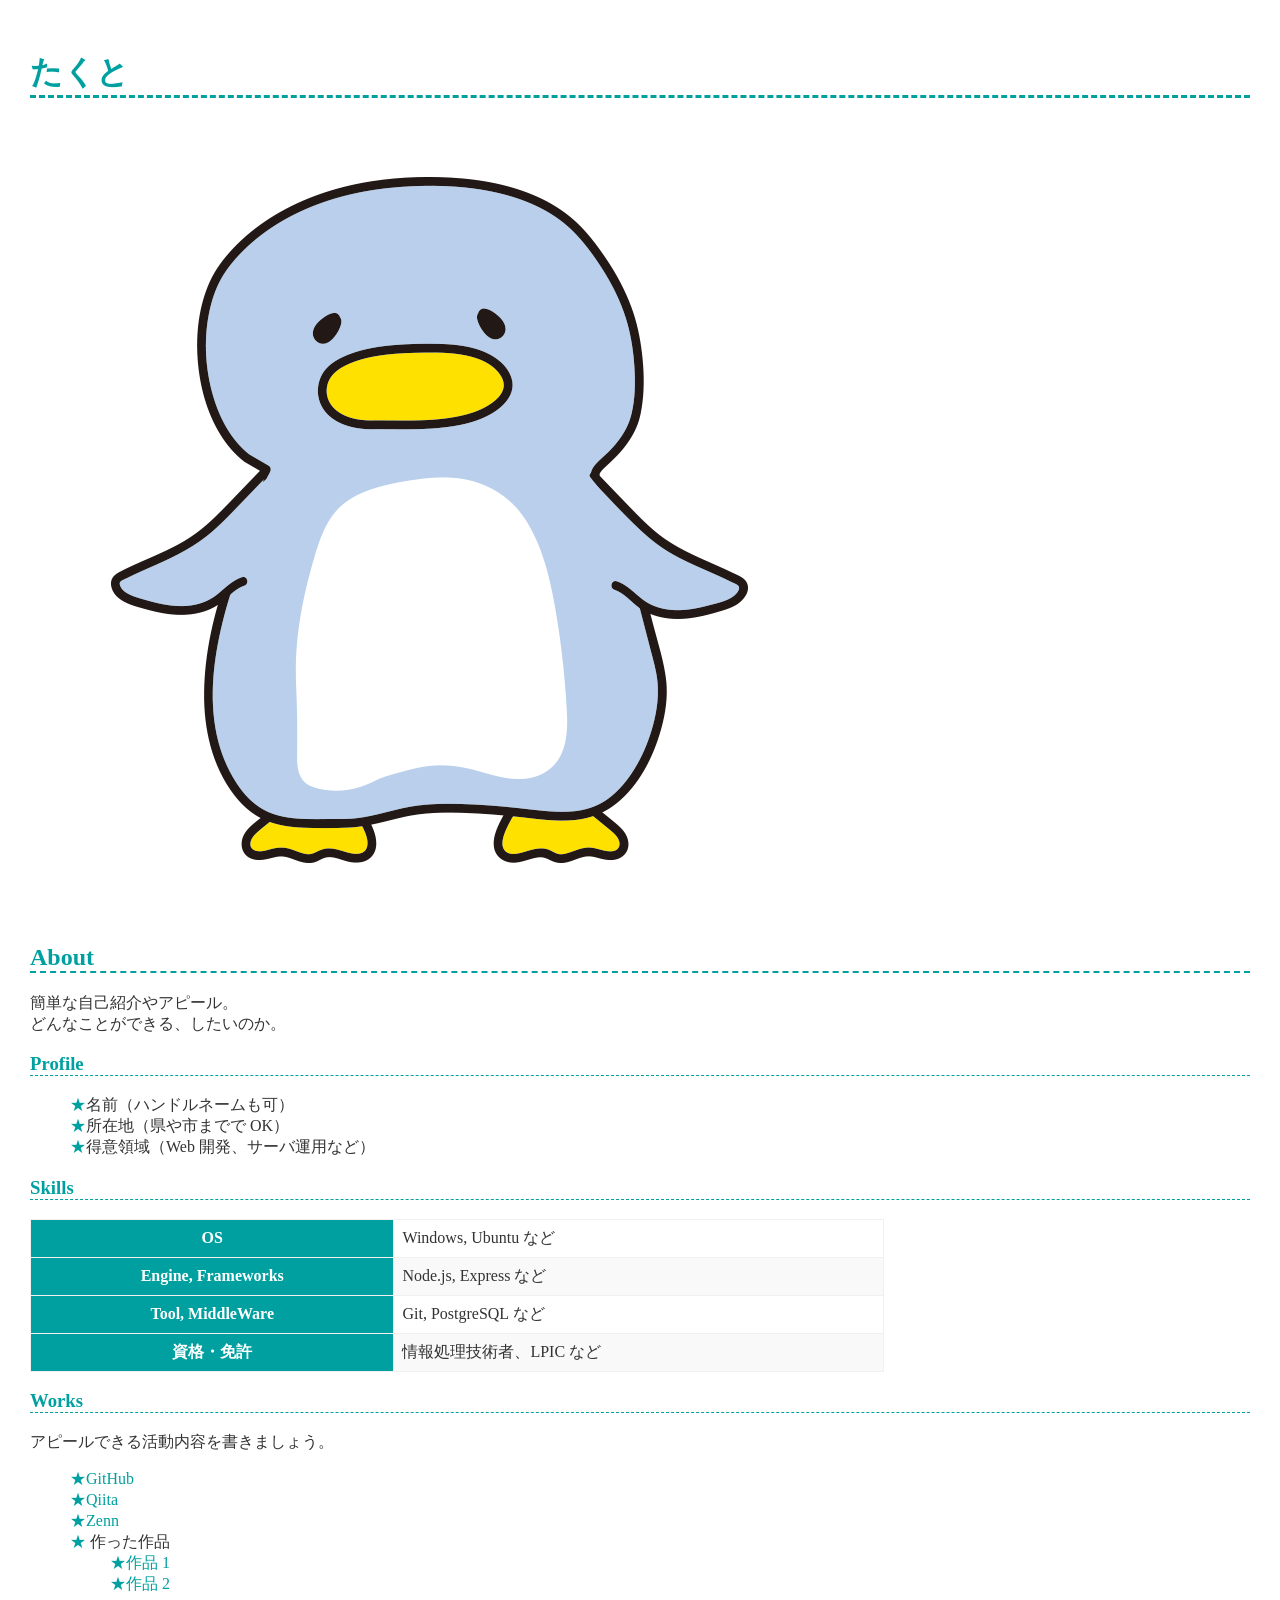
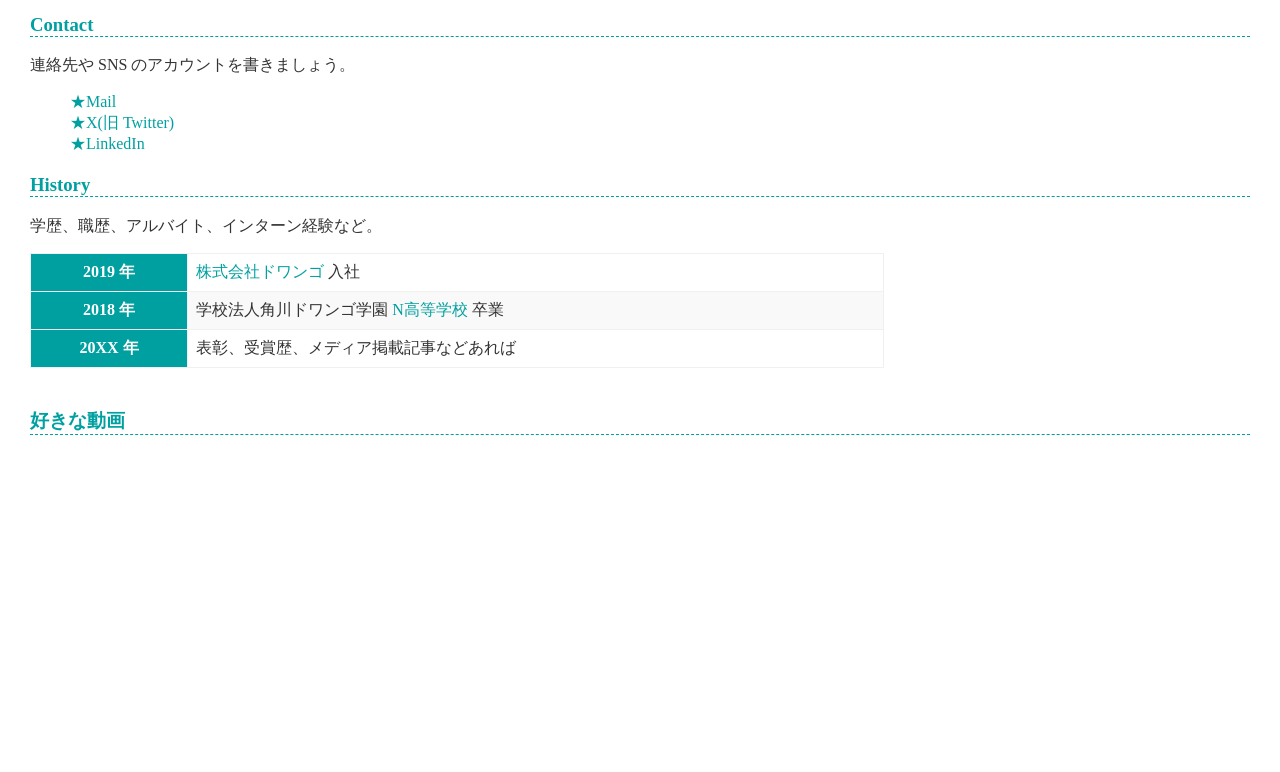
==== index.html @ 92a883c2 "動画を追加" ====
<!DOCTYPE html>
<html lang="ja">
  <head>
    <meta charset="utf-8">
    <meta name="viewport" content="width=device-width, initial-scale=1">
        <link href="style.css" rel="stylesheet">
    <title>たくとのポートフォリオ</title>
  </head>
  <body>
    <h1>たくと</h1>
    <img src="doubutu_penguin.png">
    
    <h2>About</h2>
    <p>
      簡単な自己紹介やアピール。<br>
      どんなことができる、したいのか。
    </p>

    <h3>Profile</h3>
    <ul>
      <li>名前（ハンドルネームも可）</li>
      <li>所在地（県や市までで OK）</li>
      <li>得意領域（Web 開発、サーバ運用など）</li>
    </ul>

    <h3>Skills</h3>
    <table>
      <tr>
        <th>OS</th>
        <td>Windows, Ubuntu など</td>
      </tr>
      <tr>
        <th>Engine, Frameworks</th>
        <td>Node.js, Express など</td>
      </tr>
      <tr>
        <th>Tool, MiddleWare</th>
        <td>Git, PostgreSQL など</td>
      </tr>
      <tr>
        <th>資格・免許</th>
        <td>情報処理技術者、LPIC など</td>
      </tr>
    </table>

    <h3>Works</h3>
    <p>アピールできる活動内容を書きましょう。</p>
    <ul>
      <li><a href="https://github.com/">GitHub</a></li>
      <li><a href="https://qiita.com/">Qiita</a></li>
      <li><a href="https://zenn.dev/">Zenn</a></li>
      <li>
        作った作品
        <ul>
          <li><a href="https://example.com/">作品 1</a></li>
          <li><a href="https://example.com/">作品 2</a></li>
        </ul>
      </li>
    </ul>

    <h3>Contact</h3>
    <p>連絡先や SNS のアカウントを書きましょう。</p>
    <ul>
      <li><a href="mailto:name@example.com">Mail</a></li>
      <li><a href="https://twitter.com/n_yobikou">X(旧 Twitter)</a></li>
      <li><a href="https://www.linkedin.com/">LinkedIn</a></li>
    </ul>

    <h3>History</h3>
    <p>学歴、職歴、アルバイト、インターン経験など。</p>
    <table>
      <tr>
        <th>2019 年</th>
        <td><a href="https://dwango.co.jp/">株式会社ドワンゴ</a> 入社</td>
      </tr>
      <tr>
        <th>2018 年</th>
        <td>学校法人角川ドワンゴ学園 <a href="https://nnn.ed.jp/">N高等学校</a> 卒業</td>
      </tr>
      <tr>
        <th>20XX 年</th>
        <td>表彰、受賞歴、メディア掲載記事などあれば</td>
      </tr>
    </table>
    
　 <h3>好きな動画</h3>
    <iframe width="560" height="315" src="https://www.youtube.com/embed/XuF70YrzX6M?si=0csNe-EmQ9gtu96h" title="YouTube video player" frameborder="0" allow="accelerometer; autoplay; clipboard-write; encrypted-media; gyroscope; picture-in-picture; web-share" referrerpolicy="strict-origin-when-cross-origin" allowfullscreen></iframe>
    
  </body>
</html>
---- style.css ----
/* --------------------
        全体
-------------------- */

:root {
  --theme-color: #00a0a0;
}

* {
  box-sizing: border-box;
}

html, body {
  width: 100%;
  height: 100%;
}

body {
  margin: 0;
  padding: 30px;
  color: #333;
}

/* --------------------
        見出し
-------------------- */

h1, h2, h3 {
  color: var(--theme-color);
  border-bottom: dashed 0.1em var(--theme-color);
}

/* --------------------
        リンク
-------------------- */

a {
  color: var(--theme-color);
  text-decoration: none;
}

/* --------------------
        リスト
-------------------- */

ul {
  list-style: none;
}
li:before {
  content: "★";
  color: var(--theme-color);
}

/* --------------------
          表
-------------------- */

table {
  border-spacing: 0;
  border-collapse: collapse;
  border: solid 1px #f0f0f0;
  min-width: 70%;
}
tr {
  background-color: #fff;
}
tr:nth-child(2n) {
  background-color: #f9f9f9;
}
th {
  background: var(--theme-color);
  color: #fff;
}
th, td {
  border: solid 1px #f0f0f0;
  padding: 0.5rem;
}
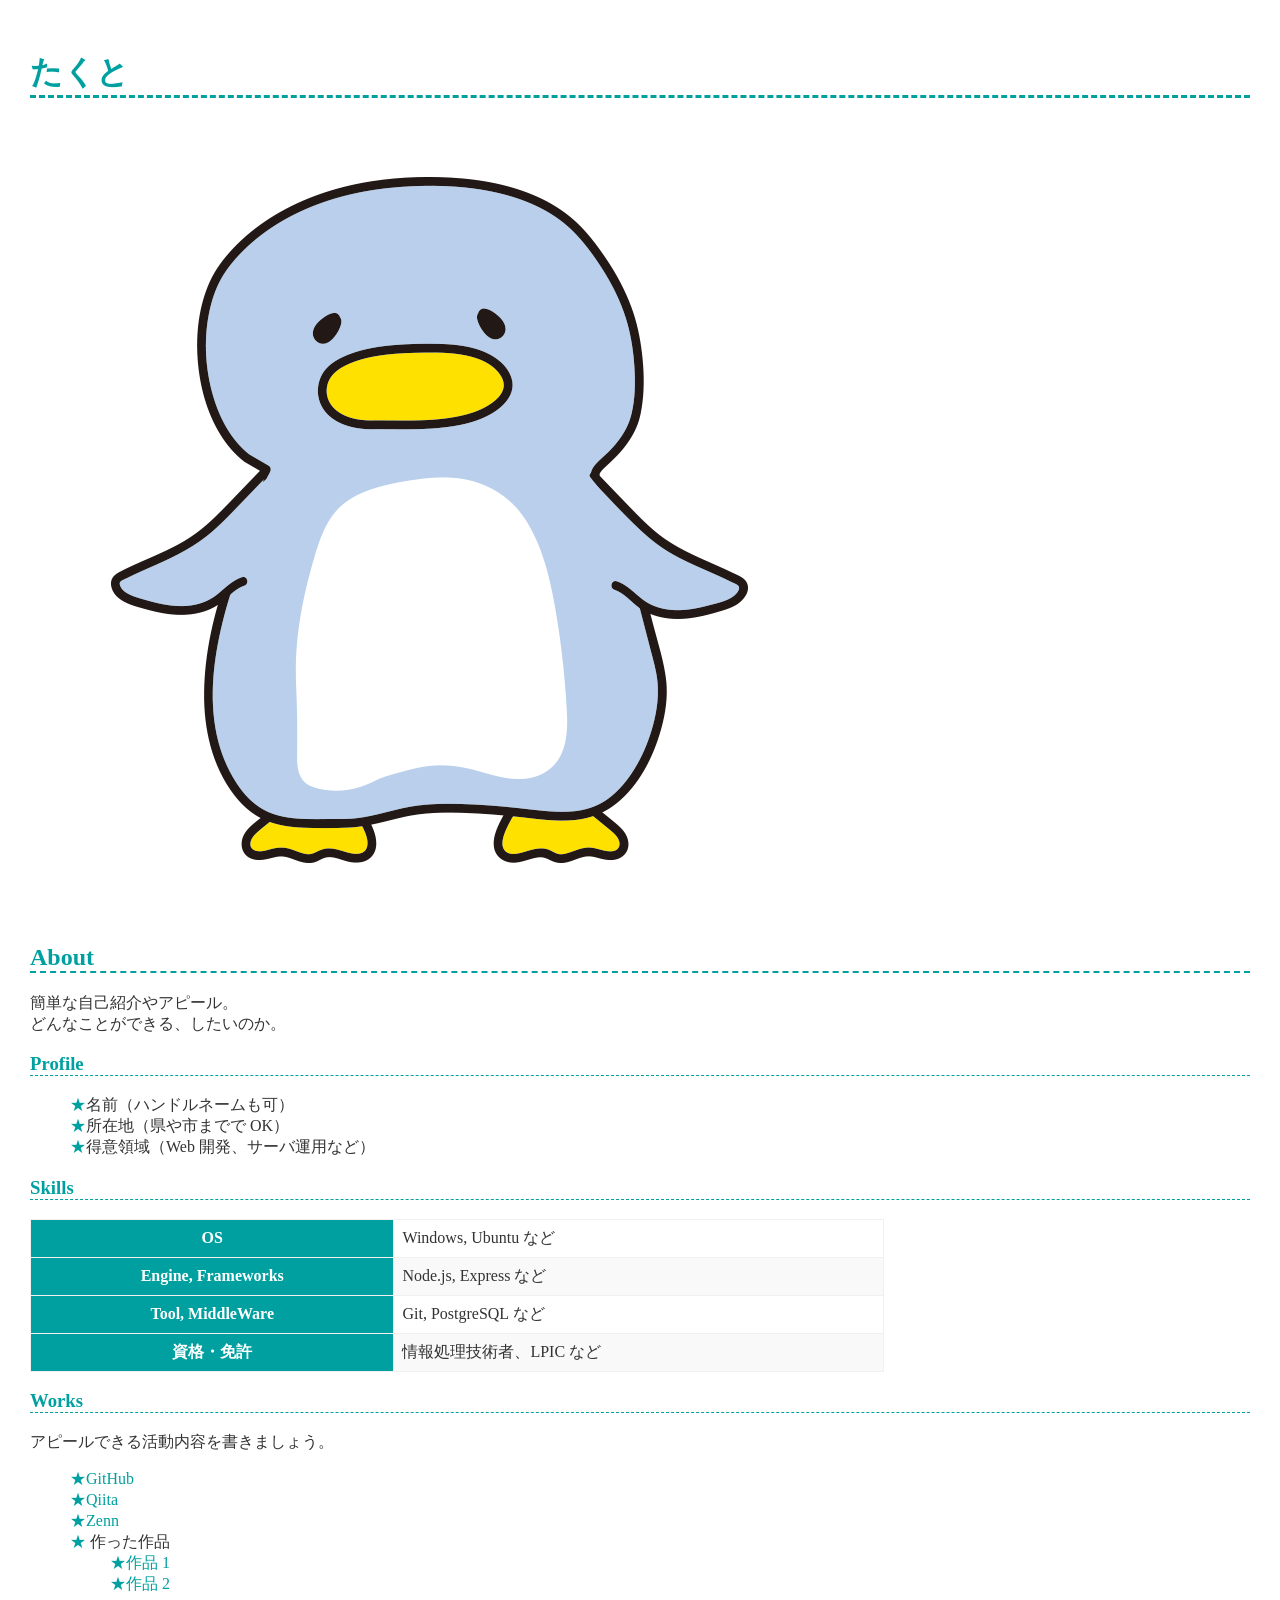
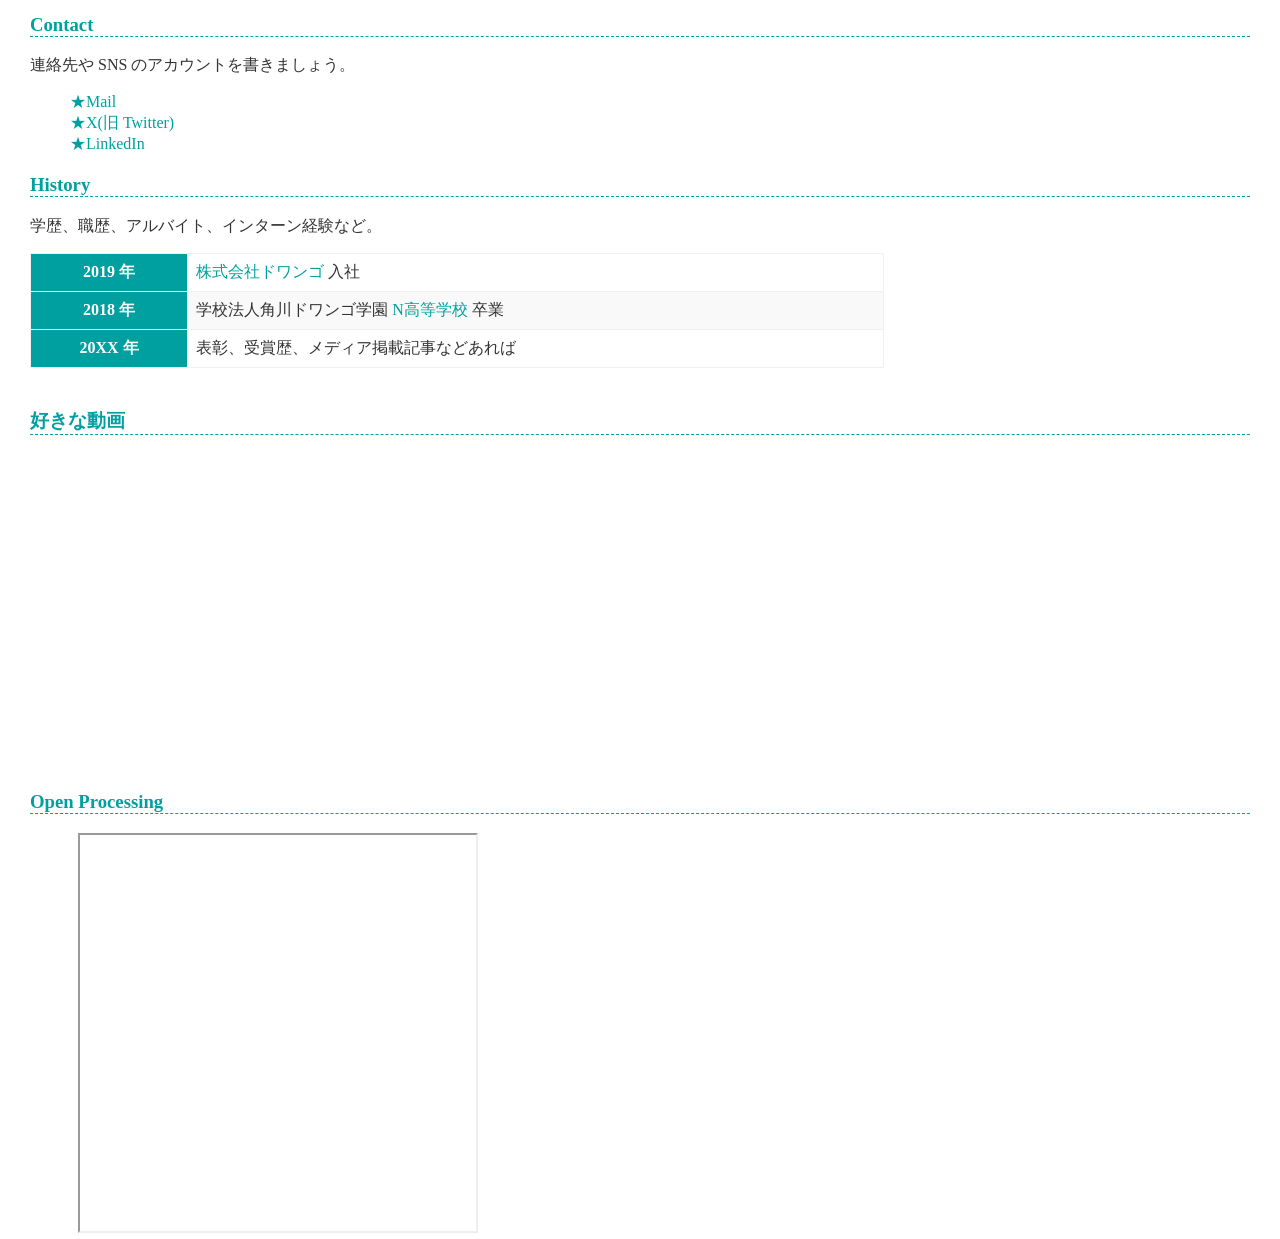
==== commit 2c427704: "Update index.html" ====
--- a/index.html
+++ b/index.html
@@ -85,6 +85,9 @@
     
 　 <h3>好きな動画</h3>
     <iframe width="560" height="315" src="https://www.youtube.com/embed/XuF70YrzX6M?si=0csNe-EmQ9gtu96h" title="YouTube video player" frameborder="0" allow="accelerometer; autoplay; clipboard-write; encrypted-media; gyroscope; picture-in-picture; web-share" referrerpolicy="strict-origin-when-cross-origin" allowfullscreen></iframe>
+
+    <h3>Open Processing</h3>
+　　　<iframe src="https://openprocessing.org/sketch/2960063/embed/" width="400" height="400"></iframe>
     
   </body>
 </html>
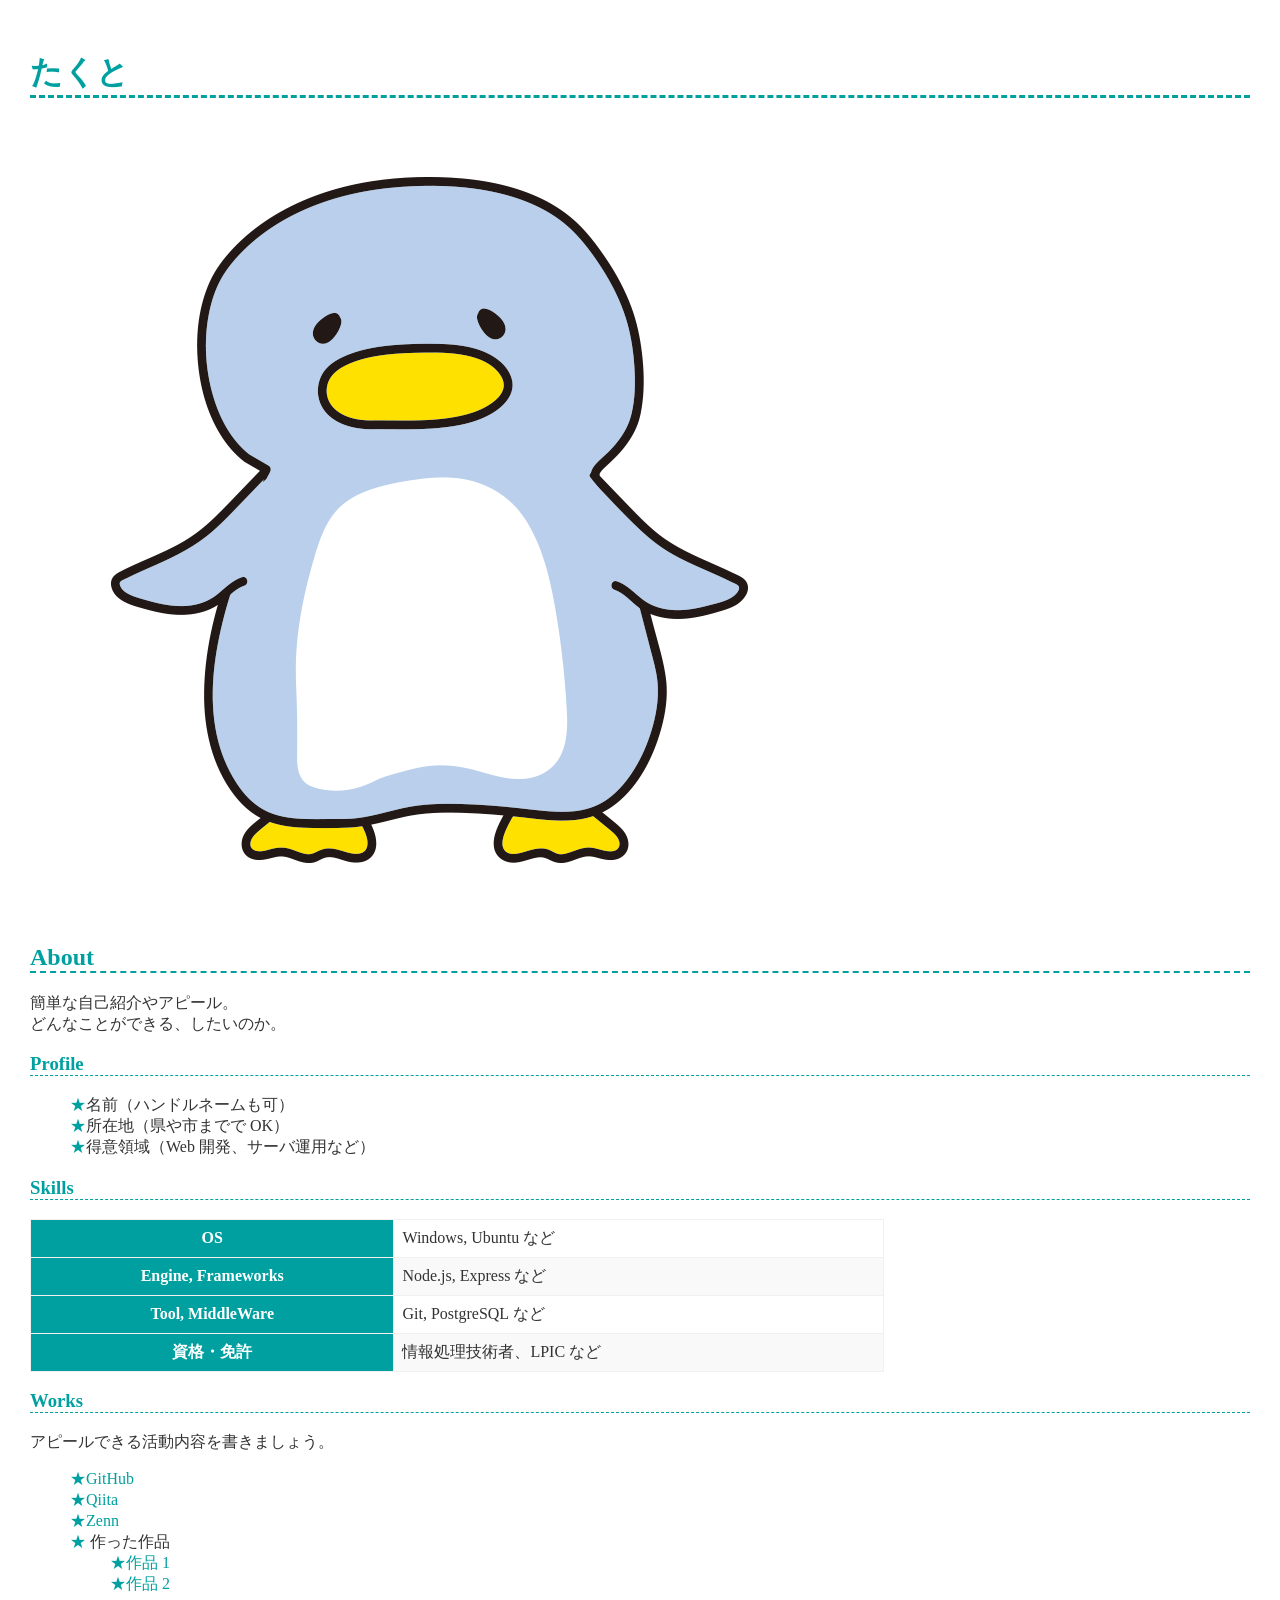
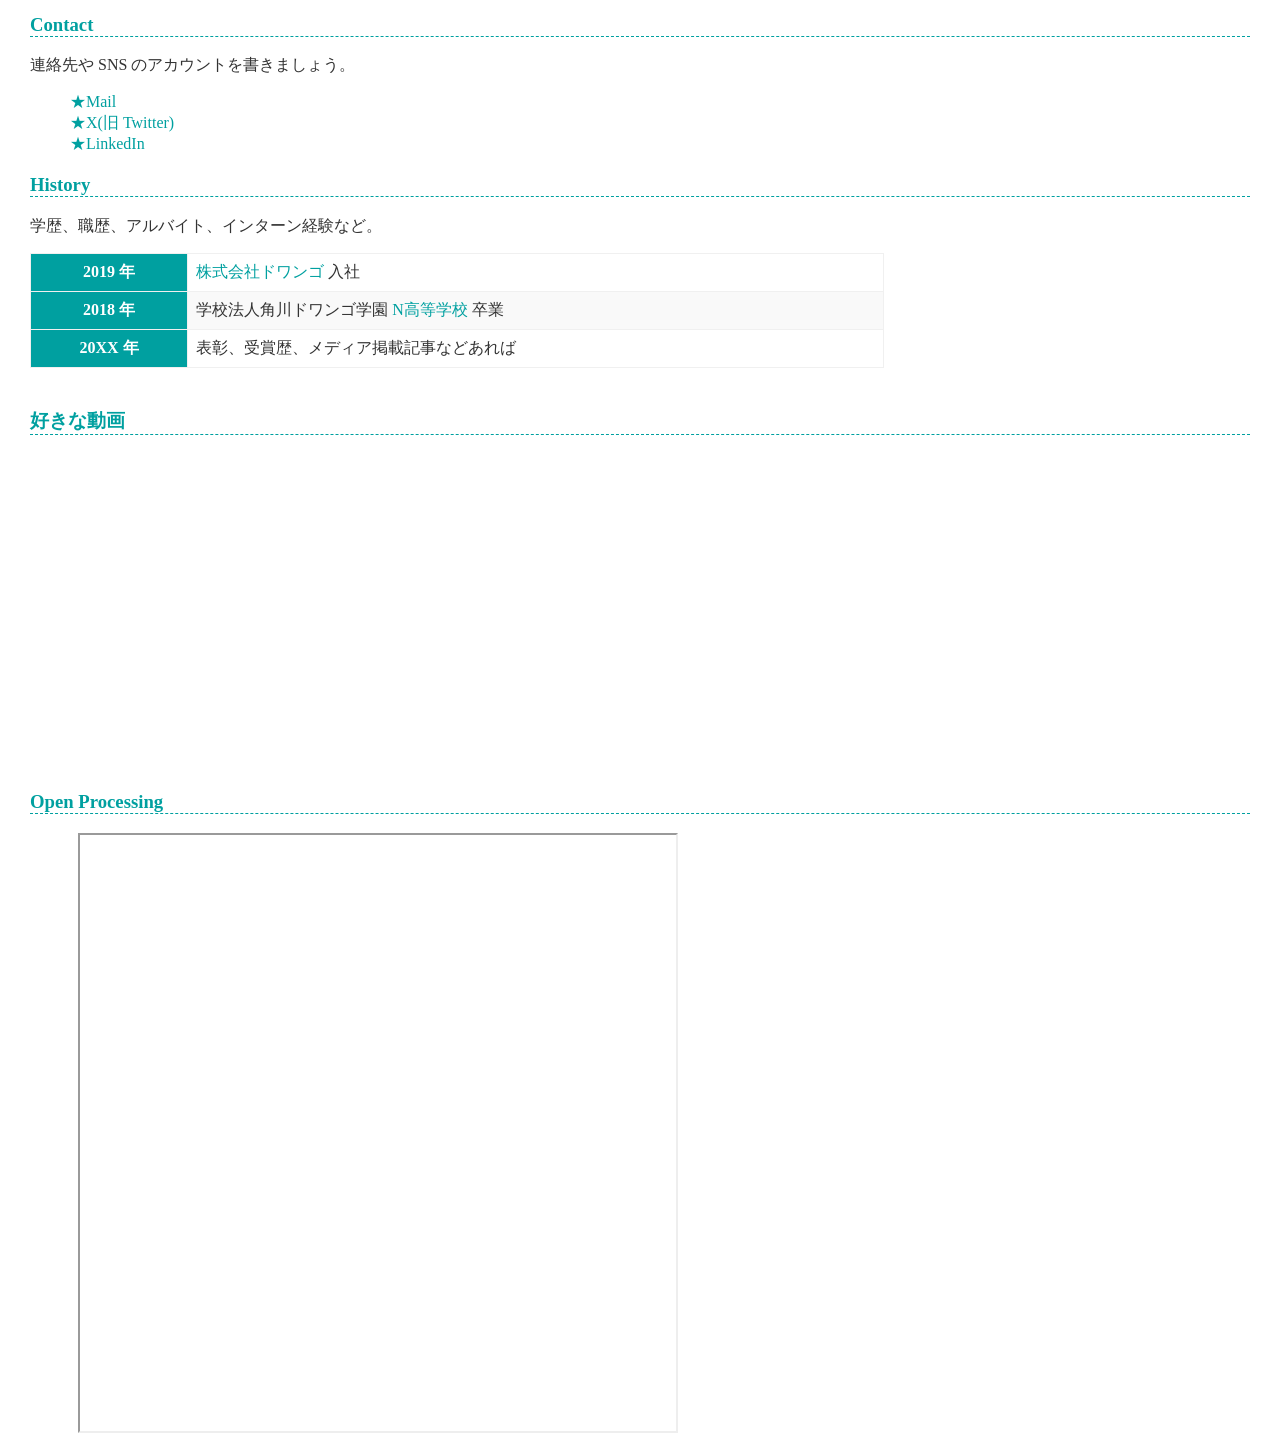
==== commit feba1832: "Update index.html" ====
--- a/index.html
+++ b/index.html
@@ -87,7 +87,7 @@
     <iframe width="560" height="315" src="https://www.youtube.com/embed/XuF70YrzX6M?si=0csNe-EmQ9gtu96h" title="YouTube video player" frameborder="0" allow="accelerometer; autoplay; clipboard-write; encrypted-media; gyroscope; picture-in-picture; web-share" referrerpolicy="strict-origin-when-cross-origin" allowfullscreen></iframe>
 
     <h3>Open Processing</h3>
-　　　<iframe src="https://openprocessing.org/sketch/2960063/embed/" width="400" height="400"></iframe>
+　　　<iframe src="https://openprocessing.org/sketch/2960063/embed/" width="600" height="600"></iframe>
     
   </body>
 </html>
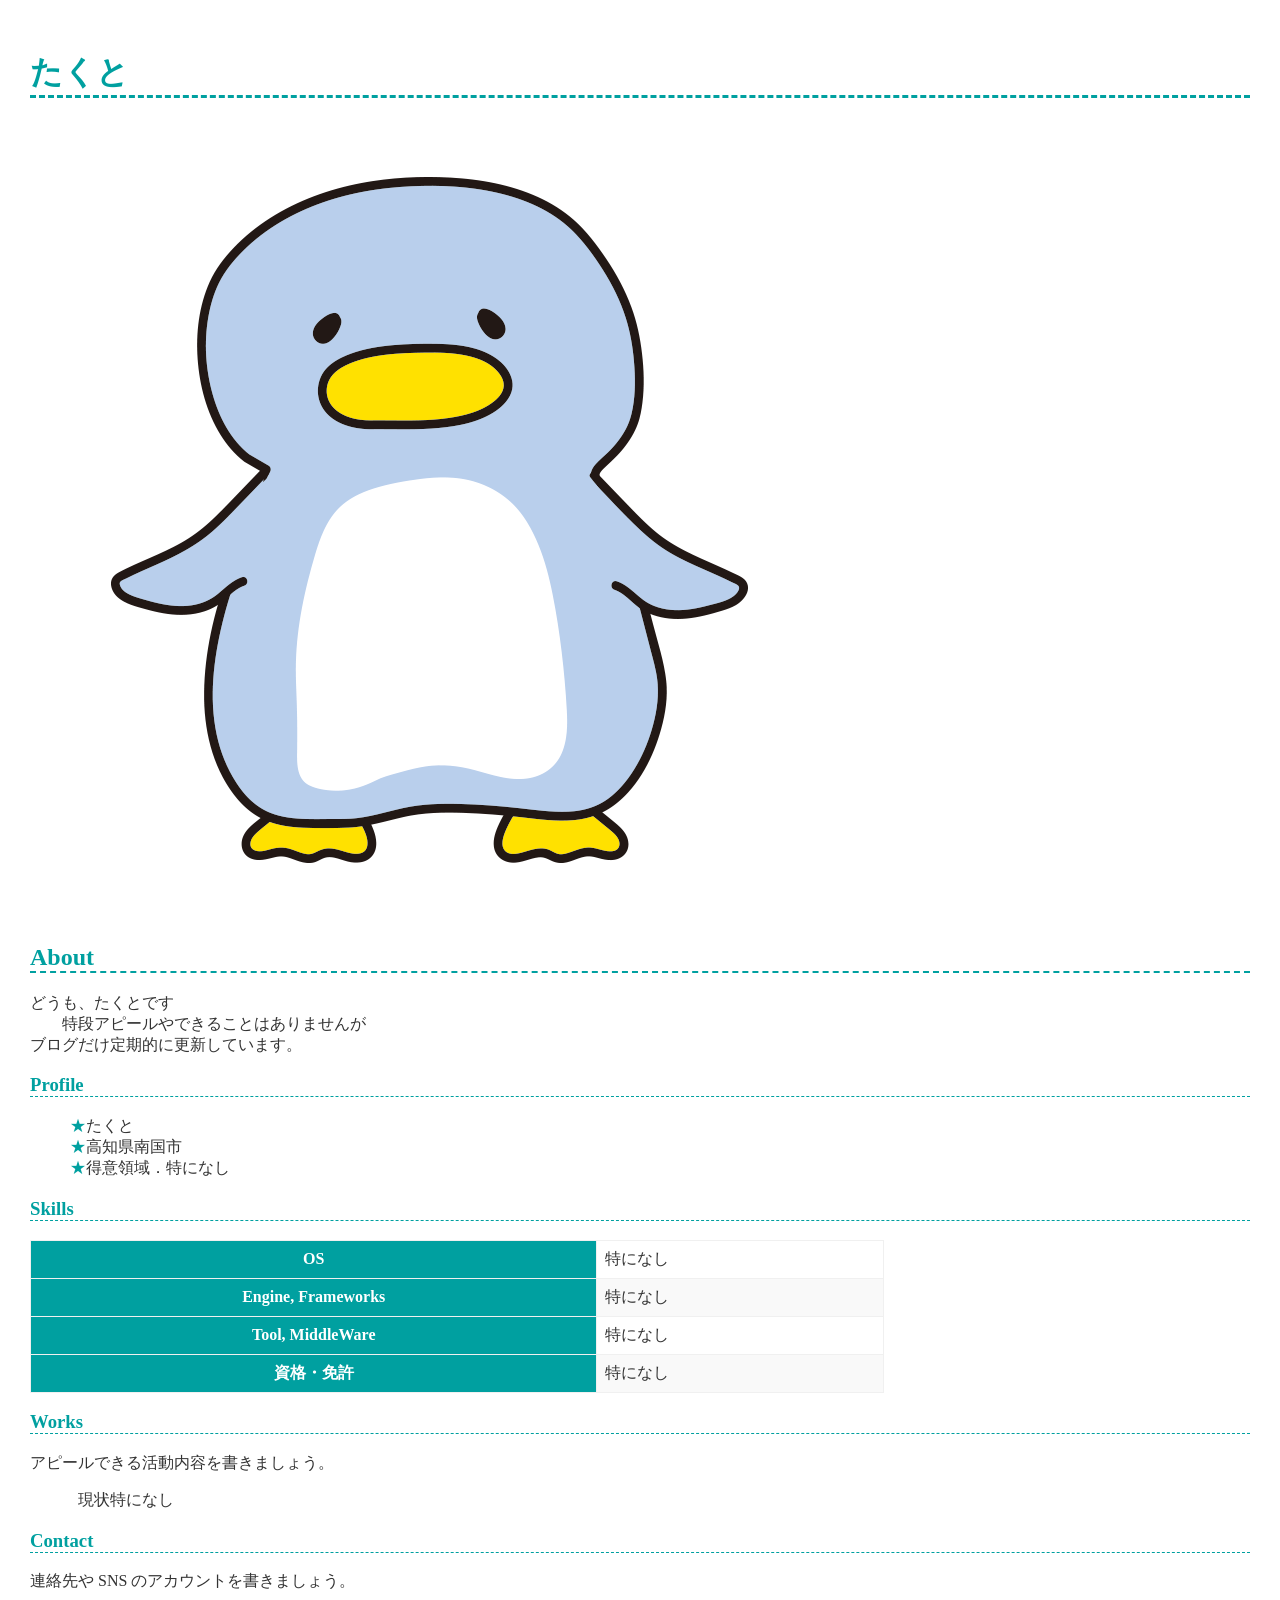
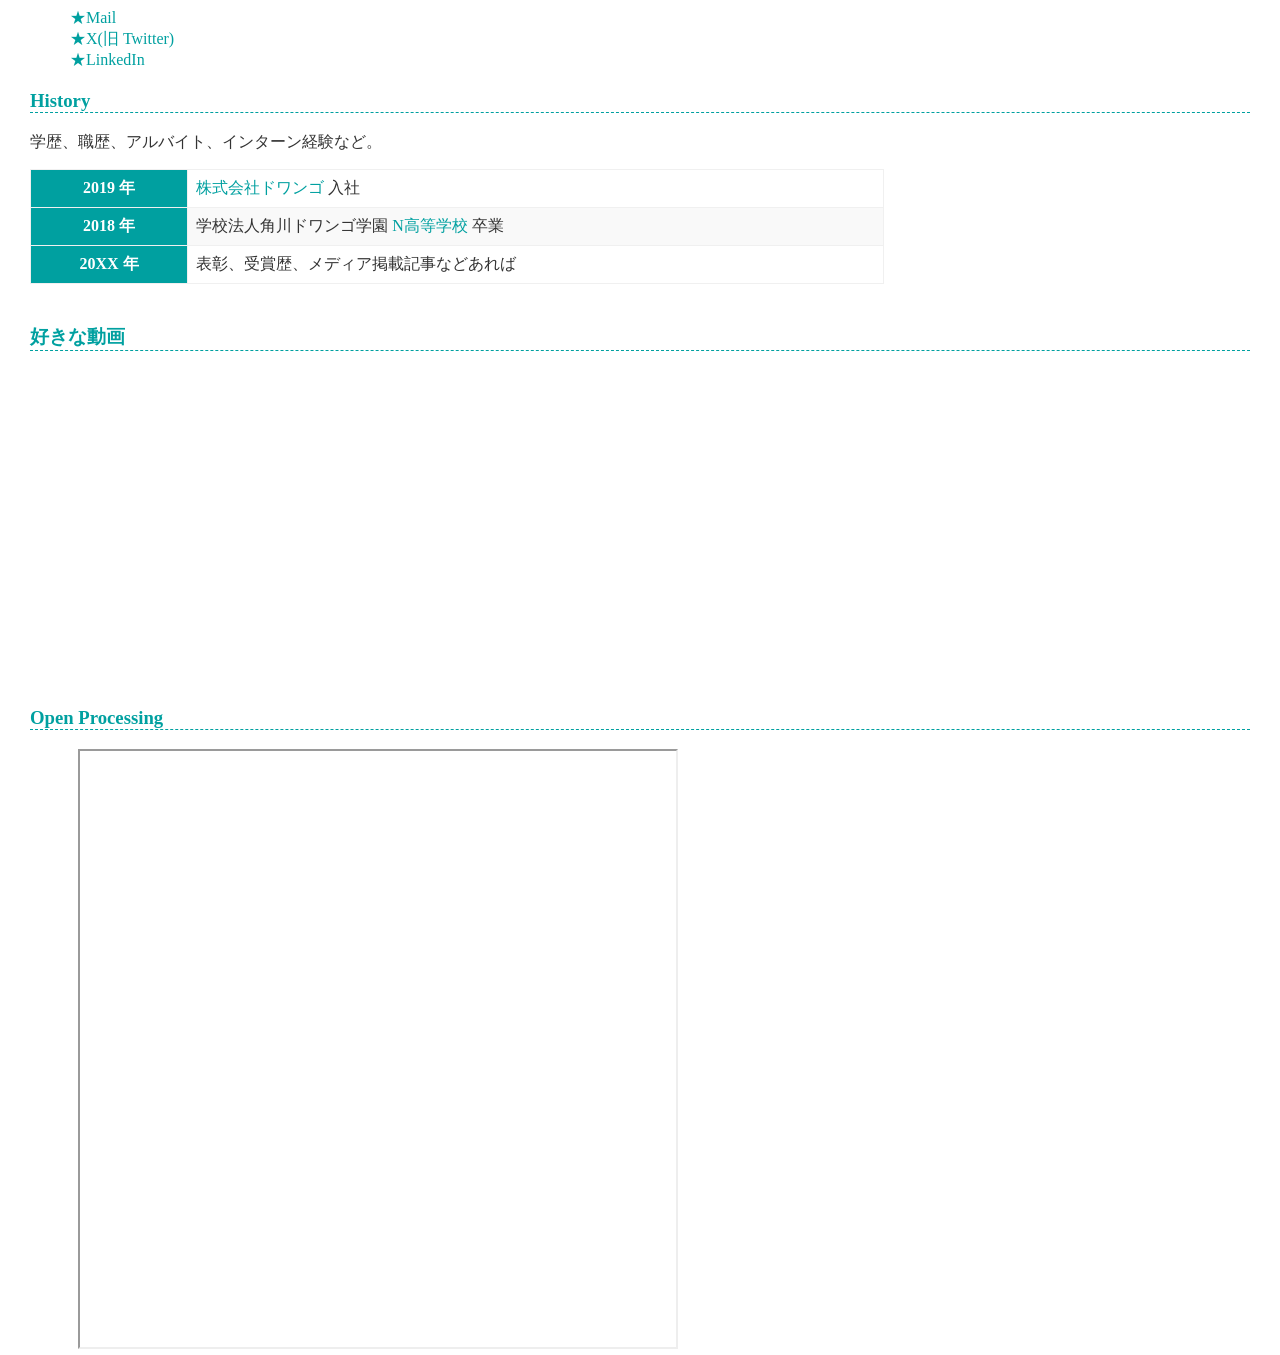
==== commit b2d989af: "Update index.html" ====
--- a/index.html
+++ b/index.html
@@ -12,49 +12,43 @@
     
     <h2>About</h2>
     <p>
-      簡単な自己紹介やアピール。<br>
-      どんなことができる、したいのか。
+      どうも、たくとです<br>
+  　　特段アピールやできることはありませんが<br>
+      ブログだけ定期的に更新しています。
+      
     </p>
 
     <h3>Profile</h3>
     <ul>
-      <li>名前（ハンドルネームも可）</li>
-      <li>所在地（県や市までで OK）</li>
-      <li>得意領域（Web 開発、サーバ運用など）</li>
+      <li>たくと</li>
+      <li>高知県南国市</li>
+      <li>得意領域．特になし</li>
     </ul>
 
     <h3>Skills</h3>
     <table>
       <tr>
         <th>OS</th>
-        <td>Windows, Ubuntu など</td>
+        <td>特になし</td>
       </tr>
       <tr>
         <th>Engine, Frameworks</th>
-        <td>Node.js, Express など</td>
+        <td>特になし</td>
       </tr>
       <tr>
         <th>Tool, MiddleWare</th>
-        <td>Git, PostgreSQL など</td>
+        <td>特になし</td>
       </tr>
       <tr>
         <th>資格・免許</th>
-        <td>情報処理技術者、LPIC など</td>
+        <td>特になし</td>
       </tr>
     </table>
 
     <h3>Works</h3>
     <p>アピールできる活動内容を書きましょう。</p>
-    <ul>
-      <li><a href="https://github.com/">GitHub</a></li>
-      <li><a href="https://qiita.com/">Qiita</a></li>
-      <li><a href="https://zenn.dev/">Zenn</a></li>
-      <li>
-        作った作品
-        <ul>
-          <li><a href="https://example.com/">作品 1</a></li>
-          <li><a href="https://example.com/">作品 2</a></li>
-        </ul>
+　　　現状特になし
+    
       </li>
     </ul>
 
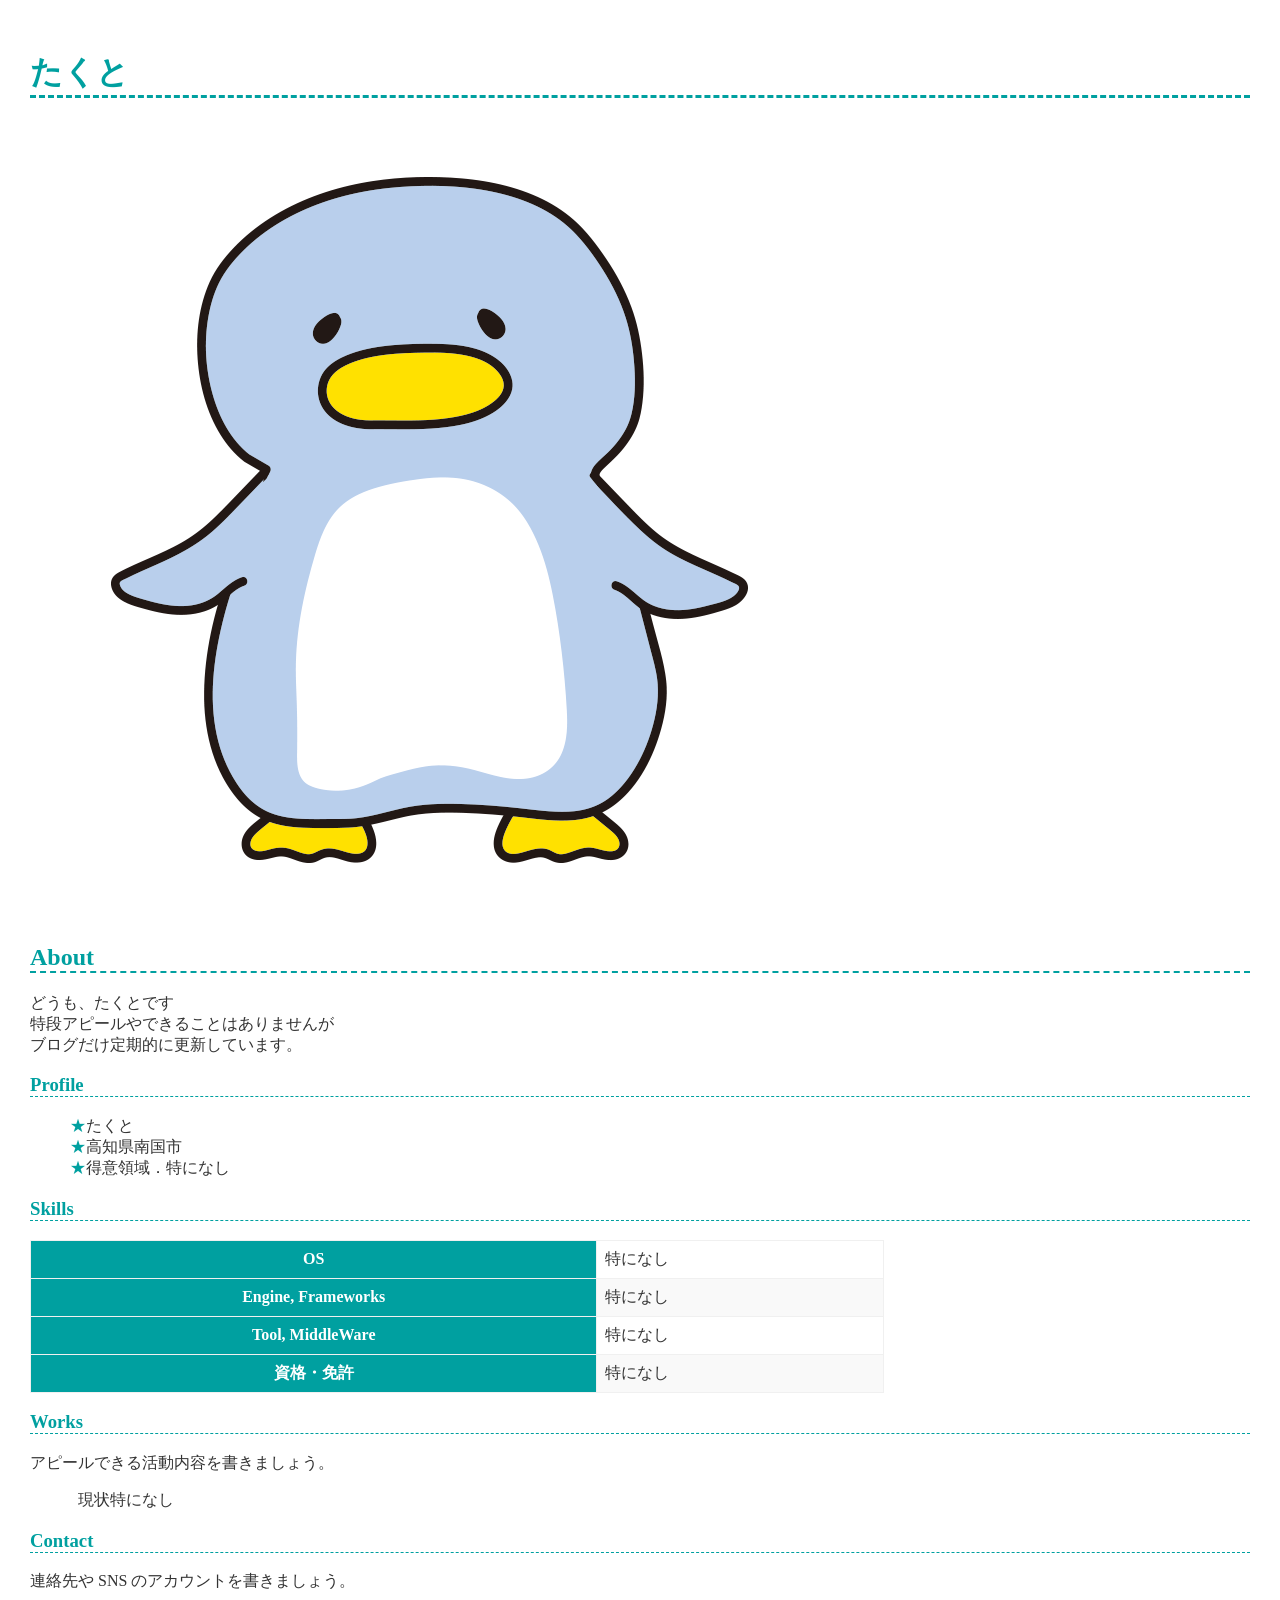
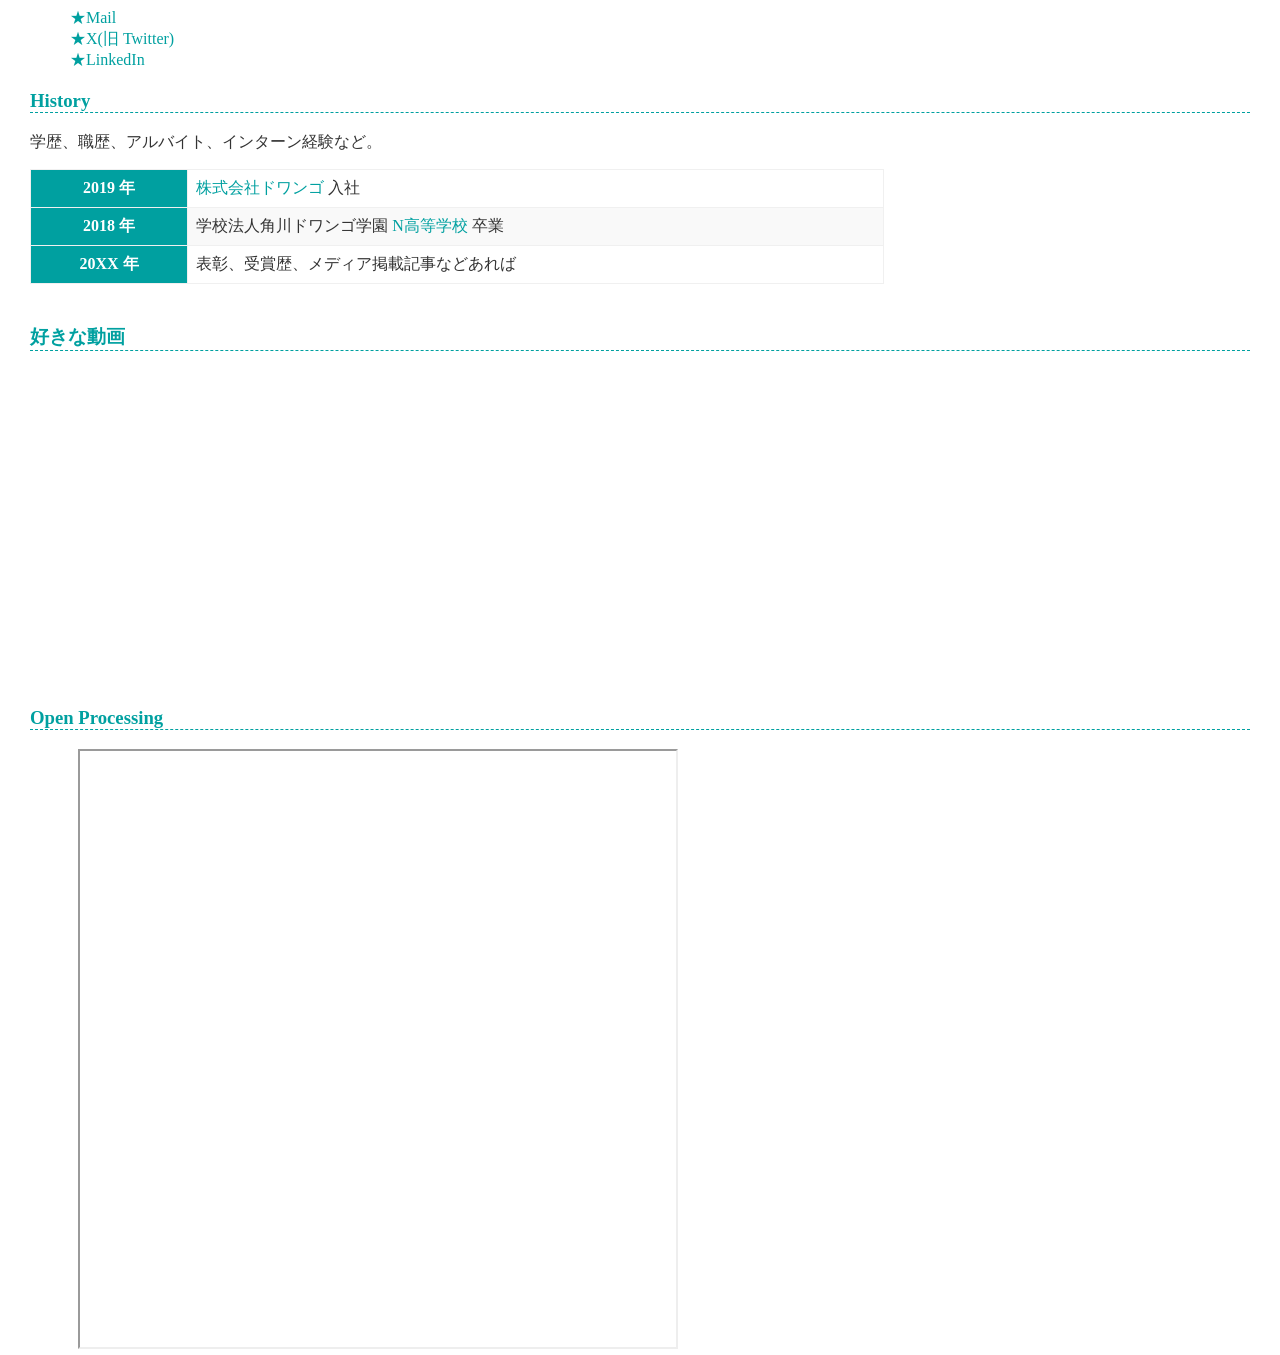
==== commit 9e66d74a: "Update index.html" ====
--- a/index.html
+++ b/index.html
@@ -13,7 +13,7 @@
     <h2>About</h2>
     <p>
       どうも、たくとです<br>
-  　　特段アピールやできることはありませんが<br>
+特段アピールやできることはありませんが<br>
       ブログだけ定期的に更新しています。
       
     </p>
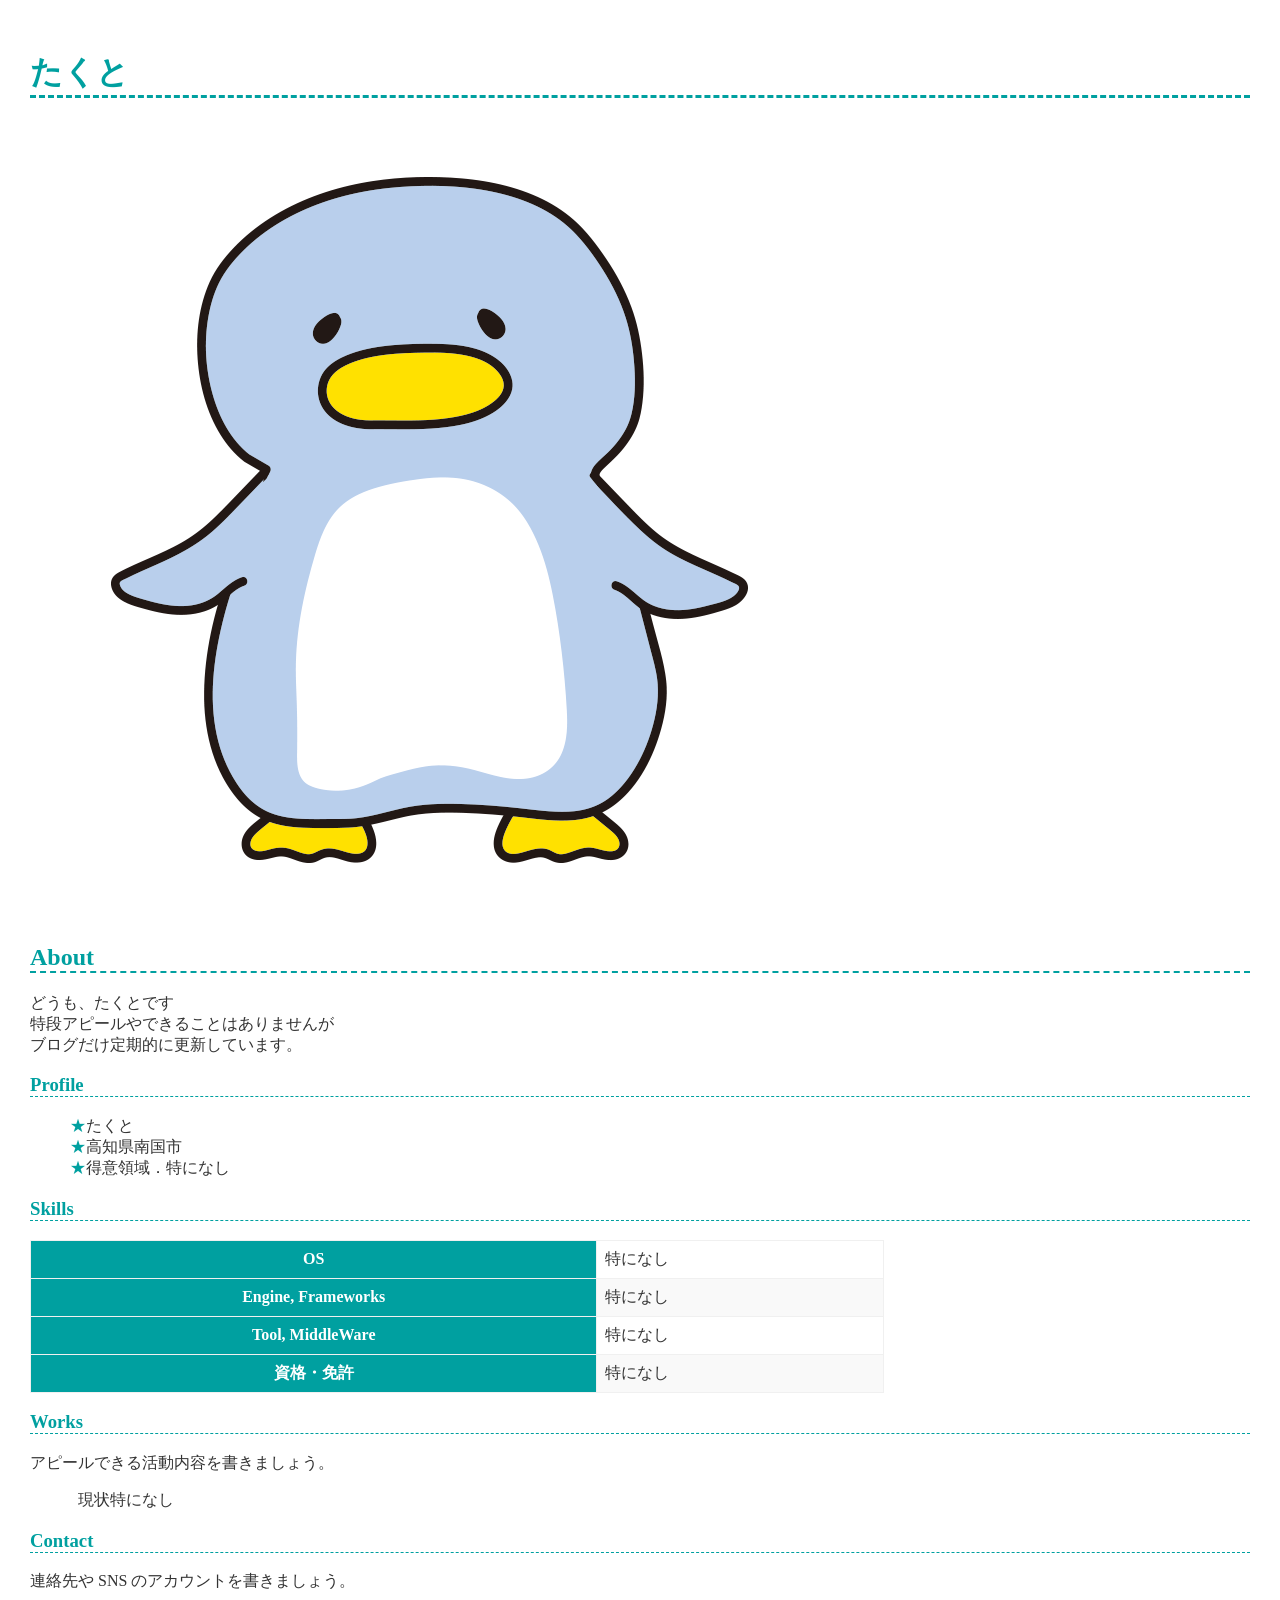
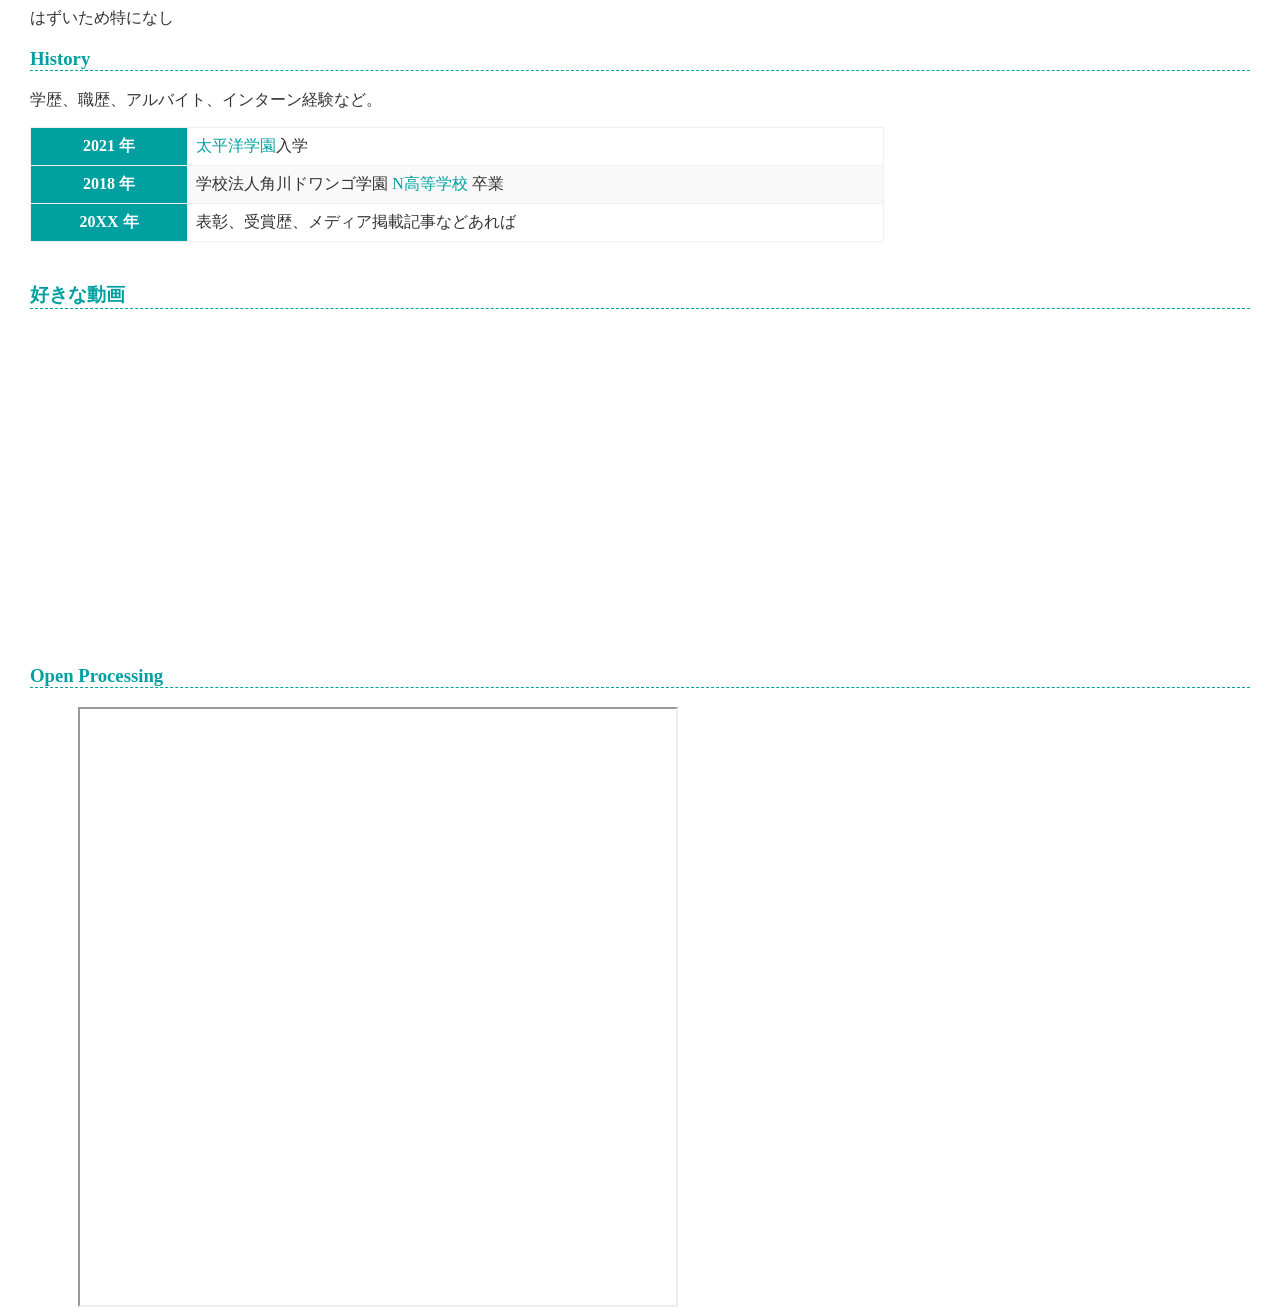
==== commit 15cfd853: "Update index.html" ====
--- a/index.html
+++ b/index.html
@@ -47,6 +47,7 @@
 
     <h3>Works</h3>
     <p>アピールできる活動内容を書きましょう。</p>
+    
 　　　現状特になし
     
       </li>
@@ -54,18 +55,15 @@
 
     <h3>Contact</h3>
     <p>連絡先や SNS のアカウントを書きましょう。</p>
-    <ul>
-      <li><a href="mailto:name@example.com">Mail</a></li>
-      <li><a href="https://twitter.com/n_yobikou">X(旧 Twitter)</a></li>
-      <li><a href="https://www.linkedin.com/">LinkedIn</a></li>
-    </ul>
+
+    はずいため特になし
 
     <h3>History</h3>
     <p>学歴、職歴、アルバイト、インターン経験など。</p>
     <table>
       <tr>
-        <th>2019 年</th>
-        <td><a href="https://dwango.co.jp/">株式会社ドワンゴ</a> 入社</td>
+        <th>2021 年</th>
+        <td><a href="https://www.taiheiyo.ed.jp/">太平洋学園</a>入学</td>
       </tr>
       <tr>
         <th>2018 年</th>
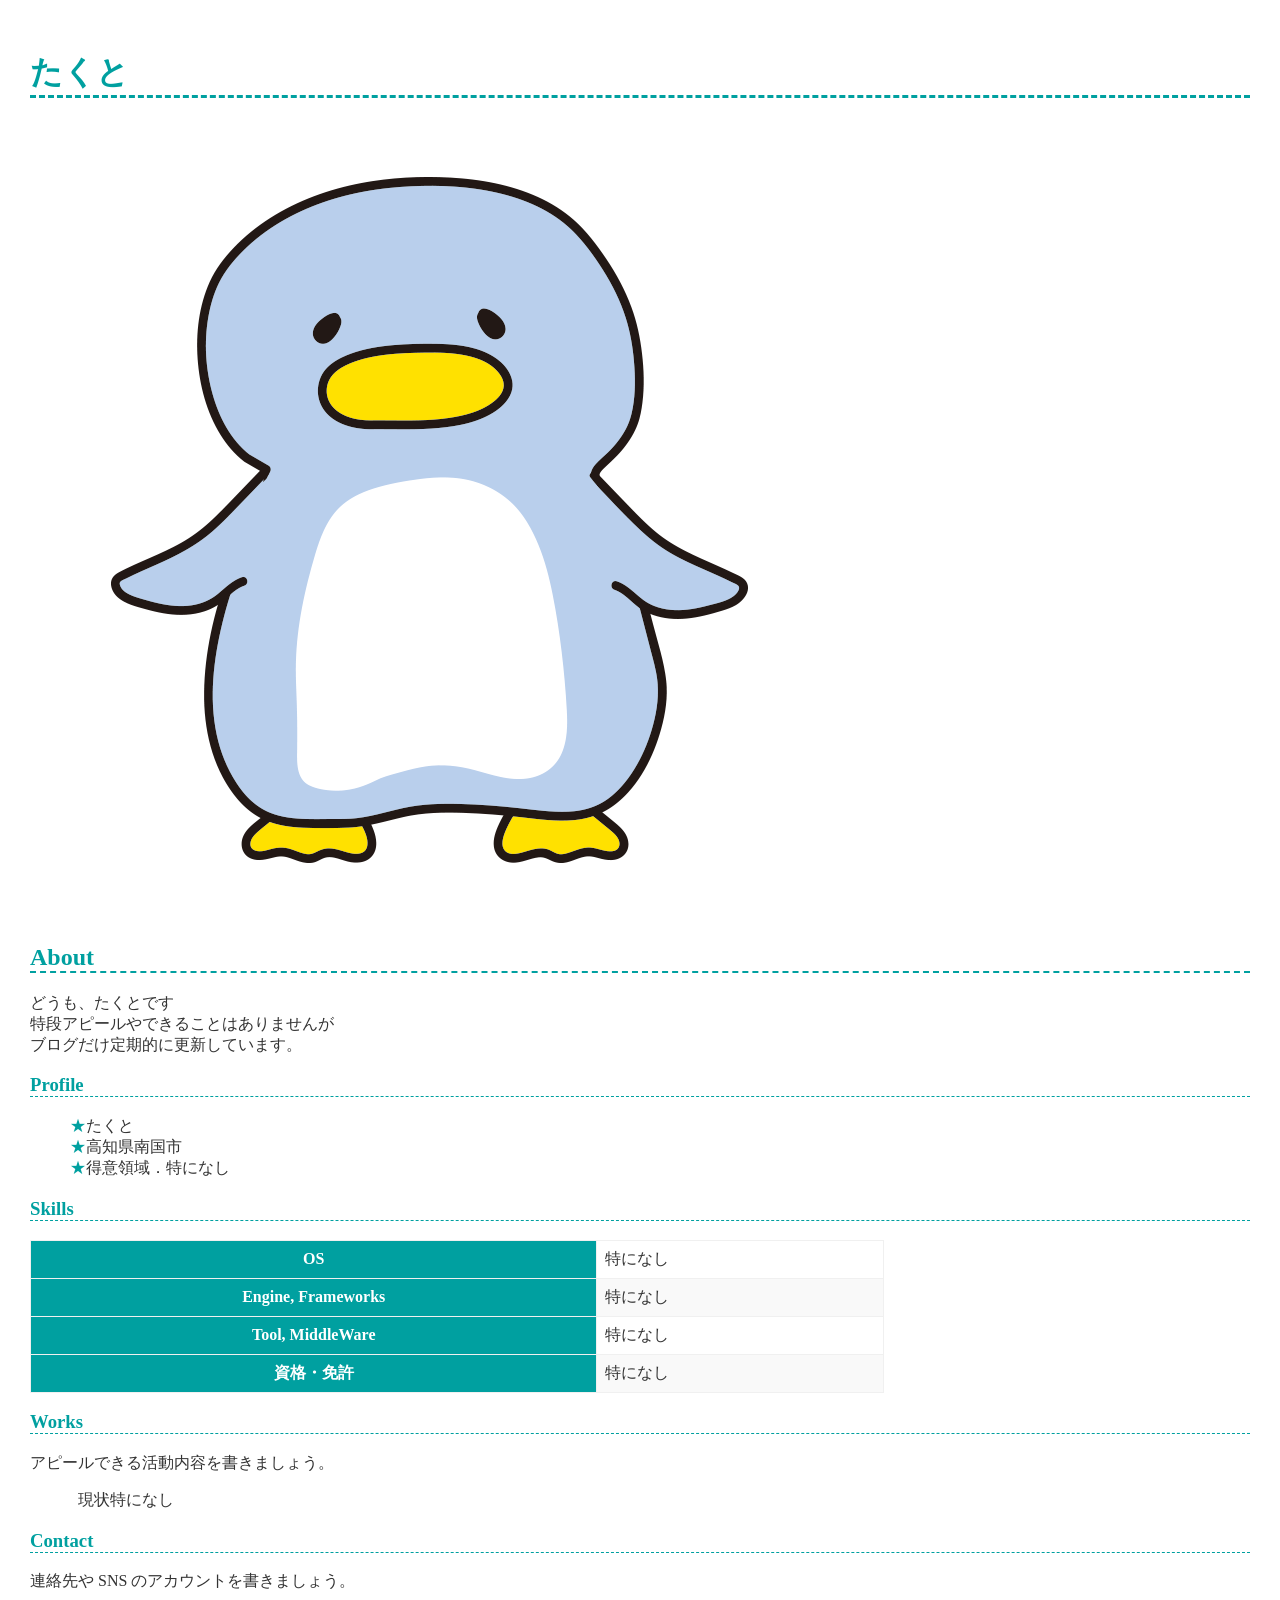
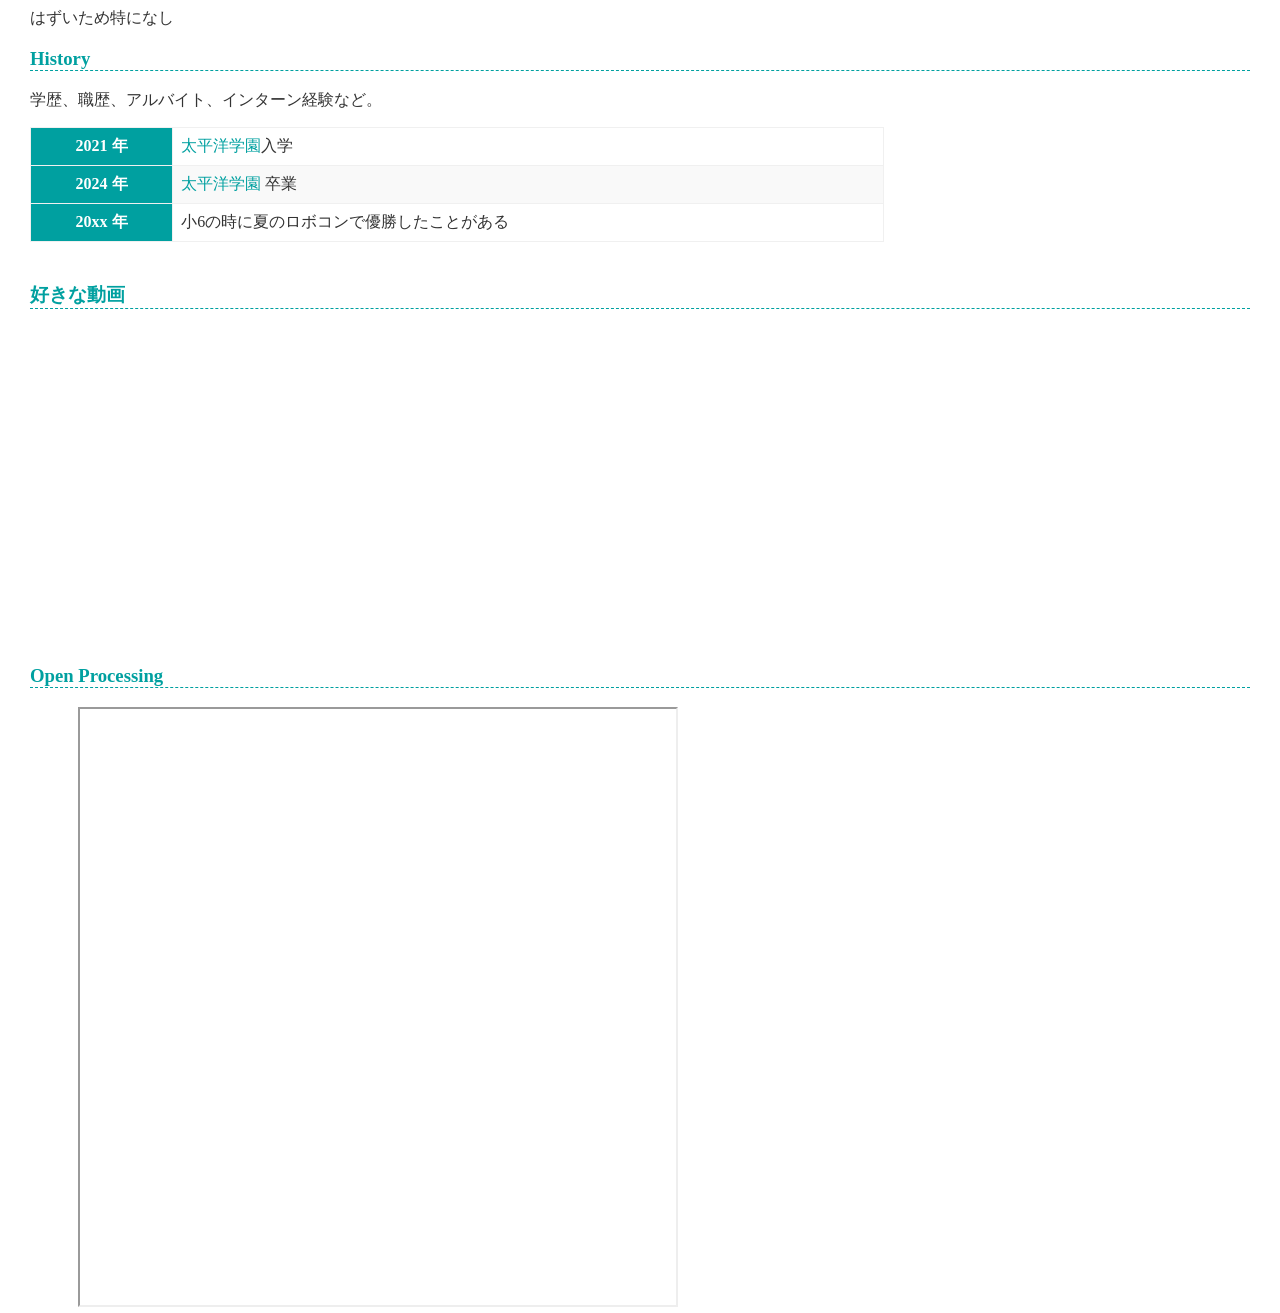
==== commit dad6548e: "Update index.html" ====
--- a/index.html
+++ b/index.html
@@ -66,12 +66,12 @@
         <td><a href="https://www.taiheiyo.ed.jp/">太平洋学園</a>入学</td>
       </tr>
       <tr>
-        <th>2018 年</th>
-        <td>学校法人角川ドワンゴ学園 <a href="https://nnn.ed.jp/">N高等学校</a> 卒業</td>
+        <th>2024 年</th>
+        <td><a href="https://www.taiheiyo.ed.jp/">太平洋学園</a> 卒業</td>
       </tr>
       <tr>
-        <th>20XX 年</th>
-        <td>表彰、受賞歴、メディア掲載記事などあれば</td>
+        <th>20xx 年</th>
+        <td>小6の時に夏のロボコンで優勝したことがある</td>
       </tr>
     </table>
     
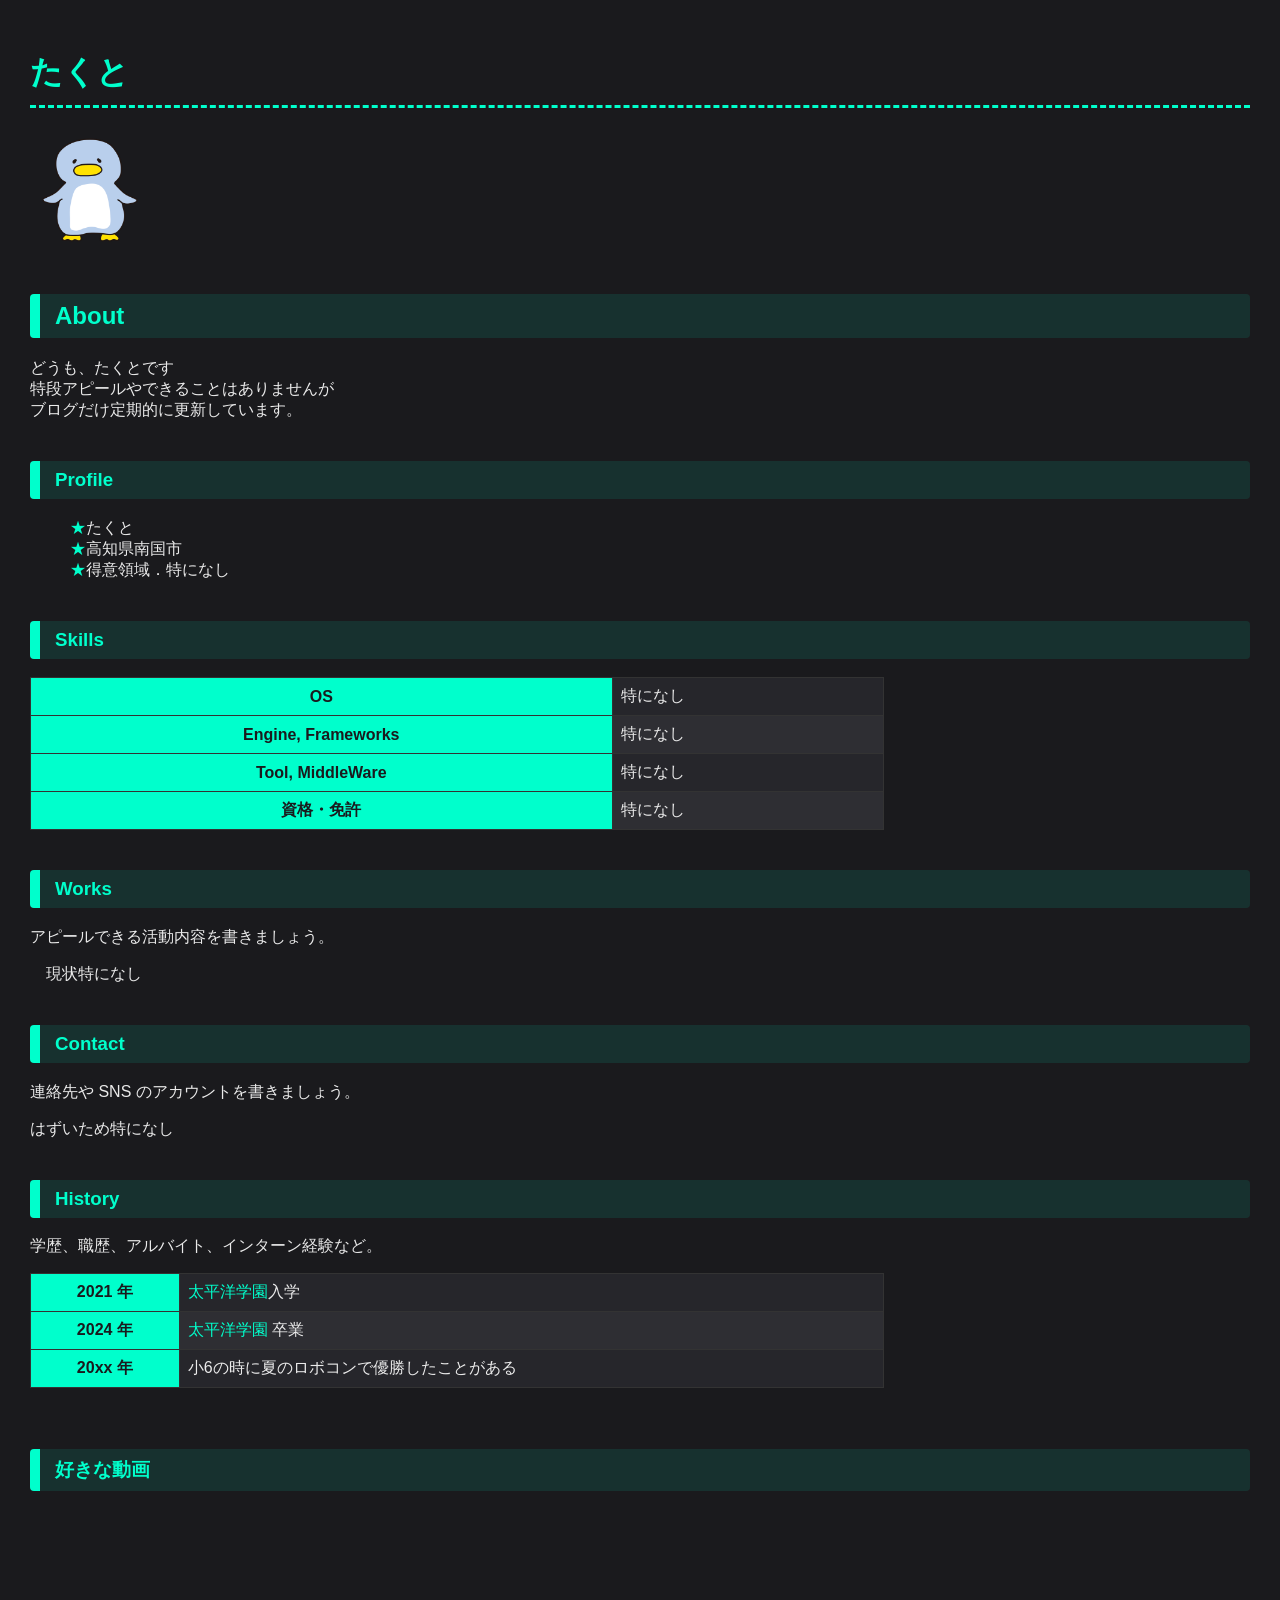
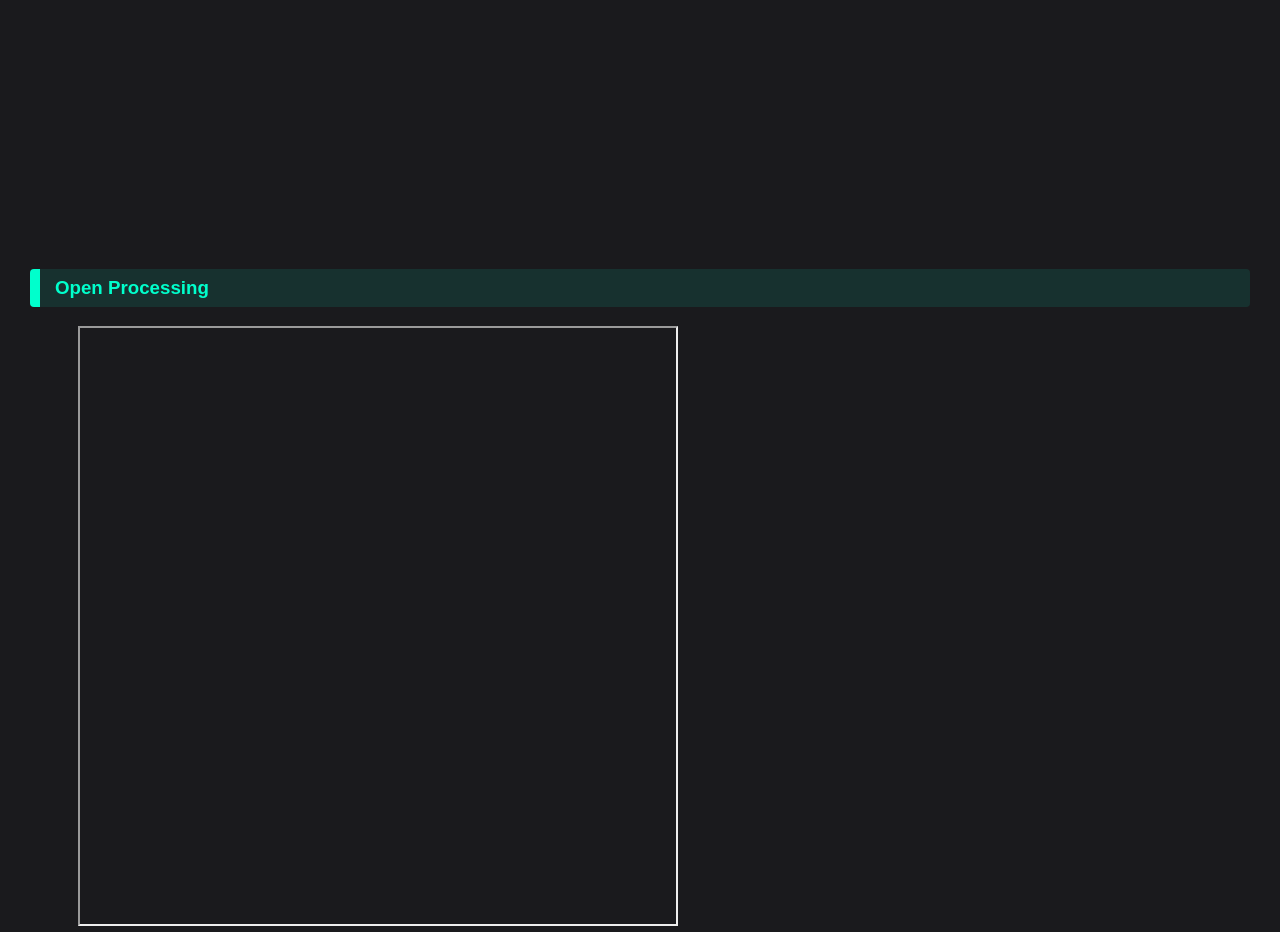
==== commit 8d6d632c: "Update index.html" ====
--- a/index.html
+++ b/index.html
@@ -48,7 +48,7 @@
     <h3>Works</h3>
     <p>アピールできる活動内容を書きましょう。</p>
     
-　　　現状特になし
+　現状特になし
     
       </li>
     </ul>
--- a/style.css
+++ b/style.css
@@ -3,7 +3,7 @@
 -------------------- */
 
 :root {
-  --theme-color: #00a0a0;
+  --theme-color: #00ffcc; /* 💡ネオンミントに */
 }
 
 * {
@@ -18,16 +18,31 @@
 body {
   margin: 0;
   padding: 30px;
-  color: #333;
+  background-color: #1a1a1d; /* 背景を黒に */
+  color: #eaeaea;           /* 文字を薄グレー */
+  font-family: "Helvetica Neue", Arial, "Hiragino Kaku Gothic ProN", "Hiragino Sans", Meiryo, sans-serif;
 }
 
 /* --------------------
         見出し
 -------------------- */
 
-h1, h2, h3 {
+
+h1 {
   color: var(--theme-color);
   border-bottom: dashed 0.1em var(--theme-color);
+  padding-bottom: 10px;
+}
+
+/* 👇 h2 と h3 (About, Profile, Skillsなど) を縦線に */
+h2, h3 {
+  color: var(--theme-color);
+  border-left: solid 10px var(--theme-color); /* 左側に太い縦線 */
+  padding: 8px 15px;                        /* 上下左右に隙間を作る */
+  border-bottom: none;                       /*　元の点線を消す */
+  margin-top: 40px;                          /* 上のコンテンツとの隙間 */
+  background-color: rgba(0, 255, 204, 0.1);    /* テーマカラーのうっすら背景を足して、線を強調 */
+  border-radius: 4px;                        /* 四隅をちょっと丸く */
 }
 
 /* --------------------
@@ -37,6 +52,13 @@
 a {
   color: var(--theme-color);
   text-decoration: none;
+  display: inline-block; 
+  transition: 0.3s;      
+}
+
+a:hover {
+  opacity: 0.7;                
+  transform: translateY(-2px); 
 }
 
 /* --------------------
@@ -58,20 +80,29 @@
 table {
   border-spacing: 0;
   border-collapse: collapse;
-  border: solid 1px #f0f0f0;
+  border: solid 1px #333; /* 線の色を暗く */
   min-width: 70%;
 }
 tr {
-  background-color: #fff;
+  background-color: #26262b; /* 表の背景を暗いグレーに */
 }
 tr:nth-child(2n) {
-  background-color: #f9f9f9;
+  background-color: #2e2e33; /* 1行おきにちょっと色を変える */
 }
 th {
   background: var(--theme-color);
-  color: #fff;
+  color: #1a1a1d; /* 文字を黒にして読みやすく */
 }
 th, td {
-  border: solid 1px #f0f0f0;
+  border: solid 1px #333; /* 線の色を暗く */
   padding: 0.5rem;
 }
+
+
+img {
+  width: 120px;
+  height: 120px;
+  object-fit: cover;
+  border-radius: 50%;
+}
+
